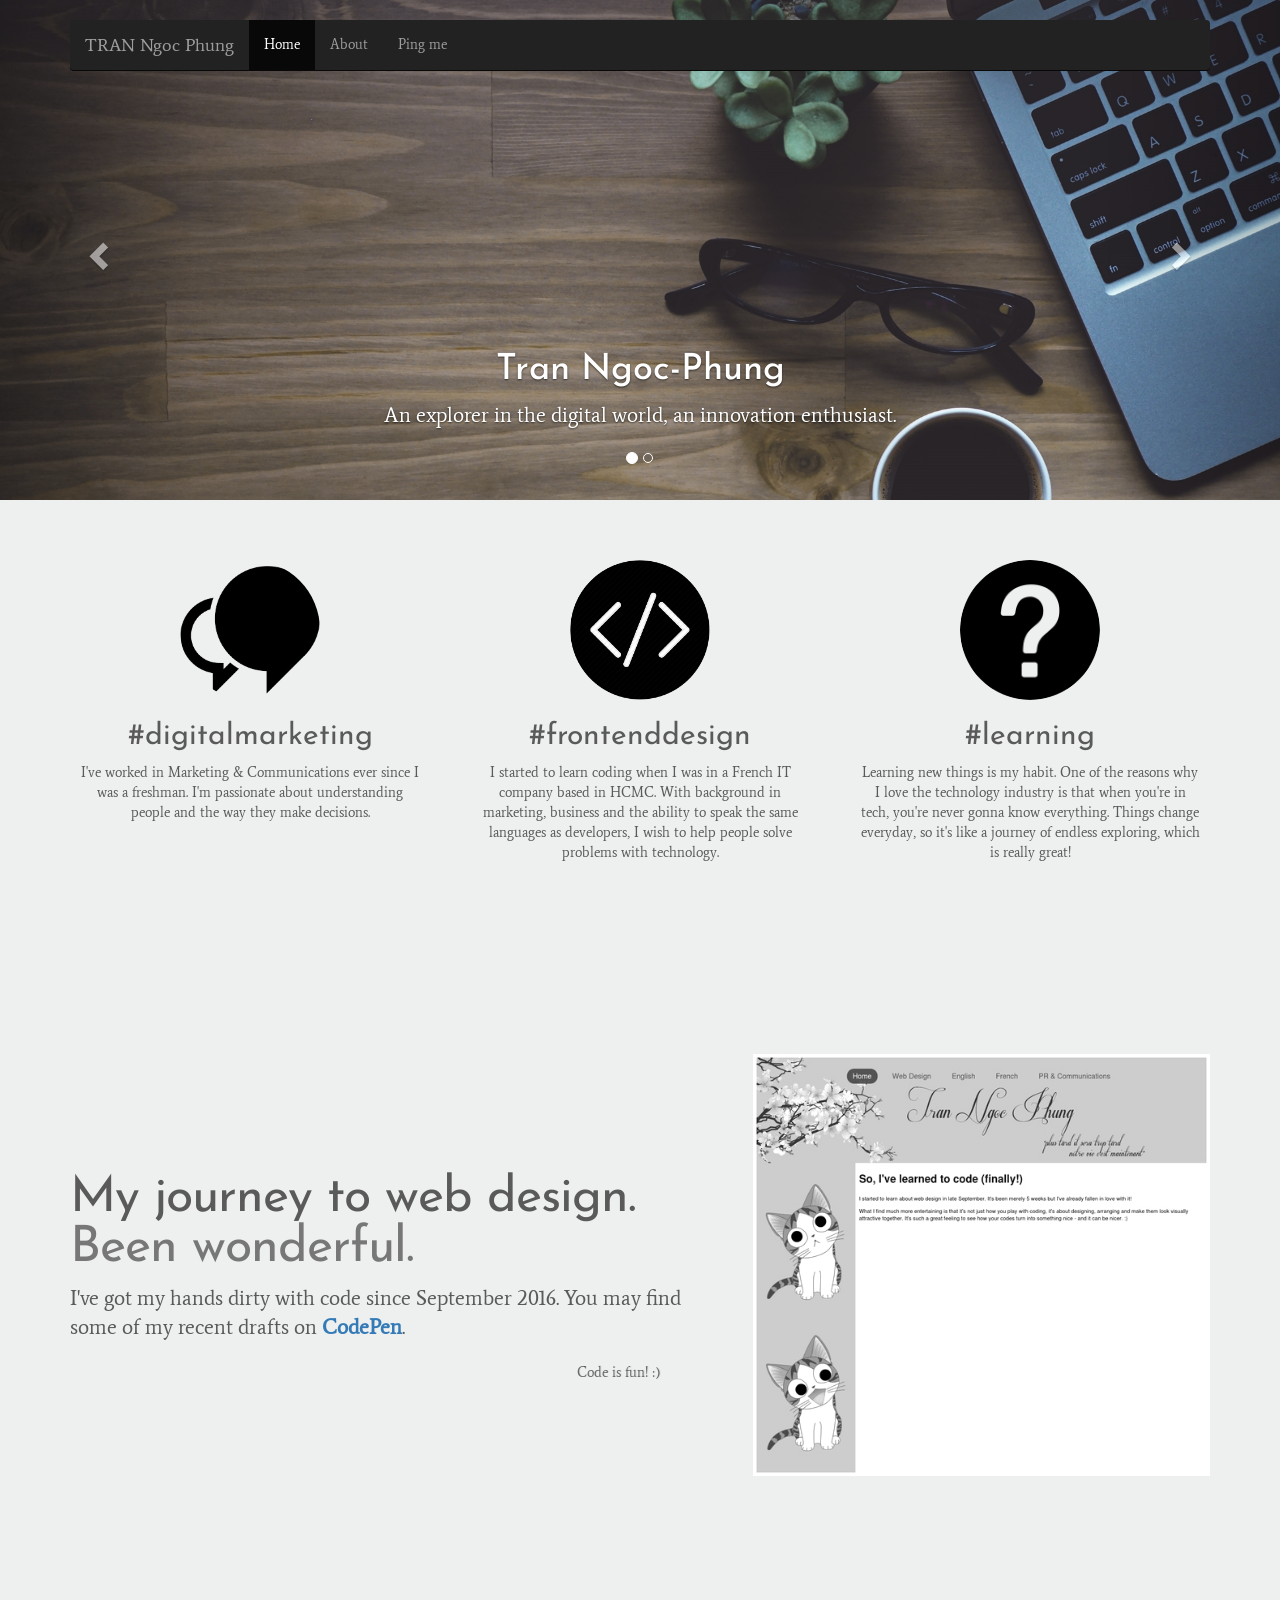
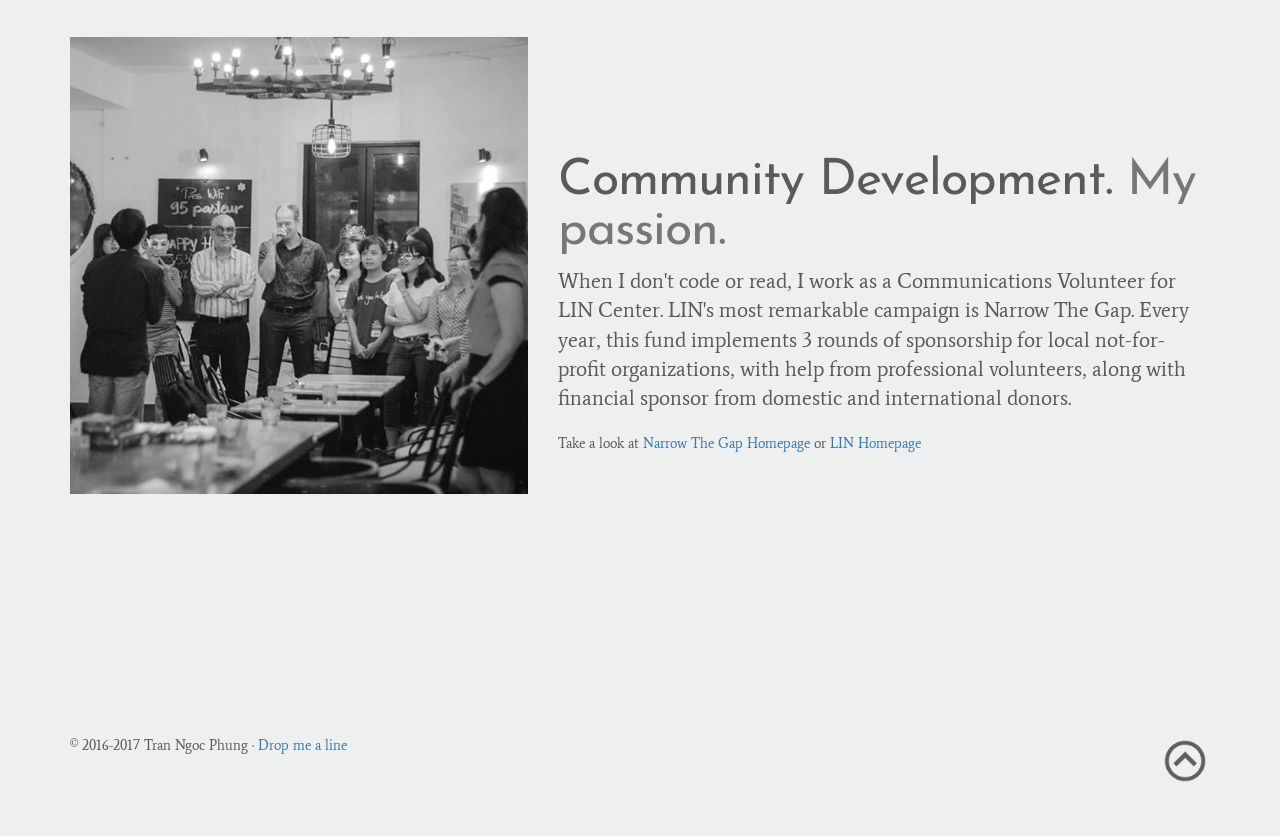
==== index.html @ 2d3ea851 "cv-update" ====
<!DOCTYPE html>
<html lang="en">
  <head>
    <meta charset="utf-8">
    <meta http-equiv="X-UA-Compatible" content="IE=edge">
    <meta name="viewport" content="width=device-width, initial-scale=1">

    <!--
        PPPPPPPPPPP   PPP     PPP   PPPPPPPPPP
        PPPPPPPPPPP   PPPP    PPP   PPPP  PPPPP
            PPP       PPPPPP  PPP   PPPP  PPPPP
            PPP       PPPPPPPPPPP   PPPPPPPPPP
            PPP       PPP  PPPPPP   PPP 
            PPP       PPP   PPPPP   PPP 
            PPP       PPP     PPP   PPP 
    -->

    <meta name="author" content="Tran Ngoc Phung">

    <meta name="description" content="Tran Ngoc Phung, an explorer in digital marketing, web design and tech. A phoenix learning to fly.">
    <link rel="icon" href="img/red-heart.png">
    <link rel="canonical" href="http://tnp1606.github.io/" />
    <meta property="og:type" content="website" />
    <meta property="og:title" content="Tran Ngoc Phung - Phoenix to fly" />
    <meta property="og:description" content="Tran Ngoc Phung, an explorer in digital marketing, web design and tech. A phoenix learning to fly." />
    <meta property="og:url" content="http://tnp1606.github.io/" />
    <meta property="og:site_name" content="Tran Ngoc Phung" />
    <meta property="og:image" content="img/cherry-blossom-cover.png" />
    <meta name="twitter:card" content="summary" />
    <meta name="twitter:description" content="Tran Ngoc Phung, an explorer in digital marketing, web design and tech. A phoenix learning to fly."/>
    <meta name="twitter:title" content="Tran Ngoc Phung - Phoenix to fly" />
    <meta name="twitter:image" content="img/cherry-blossom-cover.png" />

    <title>Tran Ngoc Phung - Phoenix to fly</title>

    <!-- Bootstrap core CSS -->
    <link href="https://maxcdn.bootstrapcdn.com/bootstrap/3.3.7/css/bootstrap.min.css" rel="stylesheet">

    <!-- IE10 viewport hack for Surface/desktop Windows 8 bug -->
    <link href="css/ie10-viewport-bug-workaround.css" rel="stylesheet">

    <!-- Just for debugging purposes. Don't actually copy these 2 lines! -->
    <!--[if lt IE 9]><script src="../../assets/js/ie8-responsive-file-warning.js"></script><![endif]-->
    <script src="js/ie-emulation-modes-warning.js"></script>

    <!-- HTML5 shim and Respond.js for IE8 support of HTML5 elements and media queries -->
    <!--[if lt IE 9]>
      <script src="https://oss.maxcdn.com/html5shiv/3.7.3/html5shiv.min.js"></script>
      <script src="https://oss.maxcdn.com/respond/1.4.2/respond.min.js"></script>
    <![endif]-->

    <!-- Custom styles for this template -->
    <link href="css/carousel.css" rel="stylesheet">
  </head>
<!-- NAVBAR
================================================== -->
  <body>
    <div class="navbar-wrapper">
      <div class="container">

        <nav class="navbar navbar-inverse navbar-static-top">
          <div class="container">
            <div class="navbar-header">
              <button type="button" class="navbar-toggle collapsed" data-toggle="collapse" data-target="#navbar" aria-expanded="false" aria-controls="navbar">
                <span class="sr-only">Toggle navigation</span>
                <span class="icon-bar"></span>
                <span class="icon-bar"></span>
                <span class="icon-bar"></span>
              </button>
              <a class="navbar-brand" href="https://tnp1606.github.io/">TRAN Ngoc Phung</a>
            </div>
            <div id="navbar" class="navbar-collapse collapse">
              <ul class="nav navbar-nav">
                <li class="active"><a href="#">Home</a></li>
                <li><a href="#about">About</a></li>
                <li><a href="#contact">Ping me</a></li>
                <!-- <li class="dropdown">
                  <a href="#" class="dropdown-toggle" data-toggle="dropdown" role="button" aria-haspopup="true" aria-expanded="false">Dropdown <span class="caret"></span></a>
                  <ul class="dropdown-menu">
                    <li><a href="#">Action</a></li>
                    <li><a href="#">Another action</a></li>
                    <li><a href="#">Something else here</a></li>
                    <li role="separator" class="divider"></li>
                    <li class="dropdown-header">Nav header</li>
                    <li><a href="#">Separated link</a></li>
                    <li><a href="#">One more separated link</a></li>
                  </ul>
                </li>-->
              </ul>
            </div>
          </div>
        </nav>

      </div>
    </div>


    <!-- Carousel
    ================================================== -->
    <div id="myCarousel" class="carousel slide" data-ride="carousel">
      <!-- Indicators -->
      <ol class="carousel-indicators">
        <li data-target="#myCarousel" data-slide-to="0" class="active"></li>
        <li data-target="#myCarousel" data-slide-to="1"></li>
        <!-- <li data-target="#myCarousel" data-slide-to="2"></li> -->
      </ol>
      <div class="carousel-inner" role="listbox">
        
        <div class="item active">
          <img class="first-slide" class="img-responsive" src="img/pexels-photo-70232.jpeg" alt="First slide">
          <div class="container">
            <div class="carousel-caption">
              <h1>Tran Ngoc-Phung</h1>
              <p>An explorer in the digital world, an innovation enthusiast.</p>
              <!--<p><a class="btn btn-lg btn-primary" href="#abt" role="button">Find out more</a></p>-->
            </div>
          </div>
        </div>
        
        <div class="item">
          <img class="second-slide" src="img/pexels-photo-185495.jpeg" alt="Second slide">
          <div class="container">
            <div class="carousel-caption">
              <h1>My little corner</h1>
              <p>I write. On and Off. Mostly off.</p>
              <p><a class="btn btn-lg btn-primary" href="https://elisetnp.wordpress.com/" role="button" target="_blank">See my (old) blog</a></p>
            </div>
          </div>
        </div>
        <!-- 
        <div class="item">
          <img class="third-slide" src="img/pexels-photo-48606.jpeg" alt="Third slide">
          <div class="container">
            <div class="carousel-caption">
              <h1>About TNP</h1>
              <p>See what my teachers, friends and colleagues say about me.</p>
              <p><a class="btn btn-lg btn-primary" href="aboutTNP.html" role="button">Okay, let's see</a></p>
            </div>
          </div>
        </div>-->

      </div>

      <a class="left carousel-control" href="#myCarousel" role="button" data-slide="prev">
        <span class="glyphicon glyphicon-chevron-left" aria-hidden="true"></span>
        <span class="sr-only">Previous</span>
      </a>
      <a class="right carousel-control" href="#myCarousel" role="button" data-slide="next">
        <span class="glyphicon glyphicon-chevron-right" aria-hidden="true"></span>
        <span class="sr-only">Next</span>
      </a>
    </div><!-- /.carousel -->


    <!-- Marketing messaging and featurettes
    ================================================== -->
    <!-- Wrap the rest of the page in another container to center all the content. -->

    <div class="container marketing" id="about">

      <!-- Three columns of text below the carousel -->
      <div class="row">
        <div class="col-lg-4">
          <img class="img-circle" src="img/communicate.png" alt="communicate" width="140" height="140">
          <h2>#digitalmarketing</h2>
          <p>I've worked in Marketing & Communications ever since I was a freshman. I'm passionate about understanding people and the way they make decisions.</p>

          <!--<p><a class="btn btn-default" href="#" role="button">View details &raquo;</a></p>-->
        </div><!-- /.col-lg-4 -->
        <div class="col-lg-4">
          <img class="img-circle" src="img/code.png" alt="code" width="140" height="140">
          <h2>#frontenddesign</h2>
          <p>I started to learn coding when I was in a French IT company based in HCMC. With background in marketing, business and the ability to speak the same languages as developers, I wish to help people solve problems with technology.</p>

          <!--<p><a class="btn btn-default" href="#" role="button">View details &raquo;</a></p>-->
        </div><!-- /.col-lg-4 -->
        <div class="col-lg-4">
          <img class="img-circle" src="img/learn.png" alt="learn" width="140" height="140">

          <h2>#learning</h2>
          <p>Learning new things is my habit. One of the reasons why I love the technology industry is that when you're in tech, you're never gonna know everything. Things change everyday, so it's like a journey of endless exploring, which is really great!</p>
          <!--<p><a class="btn btn-default" href="#" role="button">View details &raquo;</a></p>-->
        </div><!-- /.col-lg-4 -->
      </div><!-- /.row -->


      <!-- START THE FEATURETTES -->

      <hr class="featurette-divider" id="wrk">

      <div class="row featurette">
        <div class="col-md-7">
          <h2 class="featurette-heading">My journey to web design. <span class="text-muted">Been wonderful.</span></h2>
          <p class="lead">I've got my hands dirty with code since September 2016. You may find some of my recent drafts on <a href="https://codepen.io/tnp1606" target="_blank"><b>CodePen</b></a>.</p><marquee><p>Code is fun! :)</marquee></p>
        </div>
        <div class="col-md-5">
          <img class="featurette-image img-responsive center-block" data-src="holder.js/500x500/auto" src="img/1stnoir.jpeg" alt="Generic placeholder image">
        </div>
      </div>

      <hr class="featurette-divider">

      <div class="row featurette">
        <div class="col-md-7 col-md-push-5">
          <h2 class="featurette-heading">Community Development. <span class="text-muted">My passion.</span></h2>
          <p class="lead">When I don't code or read, I work as a Communications Volunteer for LIN Center. LIN's most remarkable campaign is Narrow The Gap. Every year, this fund implements 3 rounds of sponsorship for local not-for-profit organizations, with help from professional volunteers, along with financial sponsor from domestic and international donors. 
          <p>Take a look at <a href="http://linnarrowthegap.org" target="_blank">Narrow The Gap Homepage</a> or <a href="http://linvn.org/" target="_blank">LIN Homepage</a></p>
</p>
        </div>
        <div class="col-md-5 col-md-pull-7">
          <img class="featurette-image img-responsive center-block" data-src="holder.js/500x500/auto" src="img/lin.jpg" alt="Generic placeholder image">
        </div>
      </div>

      <hr class="featurette-divider">

      <!--<div class="row featurette">
        <div class="col-md-7">
          <h2 class="featurette-heading">And lastly, this one. <span class="text-muted">Checkmate.</span></h2>
          <p class="lead">Donec ullamcorper nulla non metus auctor fringilla. Vestibulum id ligula porta felis euismod semper. Praesent commodo cursus magna, vel scelerisque nisl consectetur. Fusce dapibus, tellus ac cursus commodo.</p>
        </div>
        <div class="col-md-5">
          <img class="featurette-image img-responsive center-block" data-src="holder.js/500x500/auto" alt="Generic placeholder image">
        </div>
      </div>-->

      <hr class="featurette-divider">

      <!-- /END THE FEATURETTES -->


      <!-- FOOTER -->
      <footer>
        <p class="pull-right"><a href="#"><img class="back-to-top" src="img/back-to-top.png"></a></p>
        <p id="contact">&copy; 2016-2017 Tran Ngoc Phung &middot; <a href="mailto:tnp1606@gmail.com?Subject=Hello" target="_top">Drop me a line</a></p>
      </footer>

    </div><!-- /.container -->


    <!-- Bootstrap core JavaScript
    ================================================== -->
    <!-- Placed at the end of the document so the pages load faster -->
    <script src="https://ajax.googleapis.com/ajax/libs/jquery/1.12.4/jquery.min.js"></script>
    <script>window.jQuery || document.write('<script src="js/jquery.min.js"><\/script>')</script>
    <script src="js/bootstrap.min.js"></script>
    <!-- Just to make our placeholder images work. Don't actually copy the next line! -->
    <script src="js/holder.min.js"></script>
    <!-- IE10 viewport hack for Surface/desktop Windows 8 bug -->
    <script src="js/ie10-viewport-bug-workaround.js"></script>

    <!-- Global site tag (gtag.js) - Google Analytics -->
<script async src="https://www.googletagmanager.com/gtag/js?id=UA-119411314-1"></script>
<script>
  window.dataLayer = window.dataLayer || [];
  function gtag(){dataLayer.push(arguments);}
  gtag('js', new Date());

  gtag('config', 'UA-119411314-1');
</script>

  </body>
</html>
---- css/ie10-viewport-bug-workaround.css ----
/*!
 * IE10 viewport hack for Surface/desktop Windows 8 bug
 * Copyright 2014-2015 Twitter, Inc.
 * Licensed under MIT (https://github.com/twbs/bootstrap/blob/master/LICENSE)
 */

/*
 * See the Getting Started docs for more information:
 * http://getbootstrap.com/getting-started/#support-ie10-width
 */
@-ms-viewport     { width: device-width; }
@-o-viewport      { width: device-width; }
@viewport         { width: device-width; }
---- css/carousel.css ----
/*=== TNP code here ===*/
@import url('https://fonts.googleapis.com/css?family=Average|Josefin+Sans');

.back-to-top {
  height: 50px;
}

.btn-primary {
  background-color: #000;
  border: #bcbcbc;
}

.btn-primary:hover {
  background-color: #2b2b2b;
}


/* GLOBAL STYLES
-------------------------------------------------- */
/* Padding below the footer and lighter body text */

body {
  padding-bottom: 40px;
  color: #5a5a5a;
  background-color: #EEF0EF;
  font-family: Average, Times New Roman;
}


h1, h2, h3 {
  font-family: Josefin Sans, Arial !important;
}

/* CUSTOMIZE THE NAVBAR
-------------------------------------------------- */

/* Special class on .container surrounding .navbar, used for positioning it into place. */
.navbar-wrapper {
  position: absolute;
  top: 0;
  right: 0;
  left: 0;
  z-index: 20;
}

/* Flip around the padding for proper display in narrow viewports */
.navbar-wrapper > .container {
  padding-right: 0;
  padding-left: 0;
}
.navbar-wrapper .navbar {
  padding-right: 15px;
  padding-left: 15px;
}
.navbar-wrapper .navbar .container {
  width: auto;
}



/* CUSTOMIZE THE CAROUSEL
-------------------------------------------------- */

/* Carousel base class */
.carousel {
  height: 500px;
  margin-bottom: 60px;
}
/* Since positioning the image, we need to help out the caption */
.carousel-caption {
  z-index: 10;
}

/* Declare heights because of positioning of img element */
.carousel .item {
  height: 500px;
  background-color: #000;
}

@media screen and (min-width:300px) {
.carousel-inner > .item > img {
  position: absolute;
  top: 0;
  left: 0;
  min-width: 100%;
  height: 500px;
  width: auto\9;
}


@media screen and (min-width:1000px) {
.carousel-inner > .item > img {
  position: absolute;
  top: 0;
  left: 0;
  min-width: 100%;
  height: auto;
}



/* MARKETING CONTENT
-------------------------------------------------- */

/* Center align the text within the three columns below the carousel */
.marketing .col-lg-4 {
  margin-bottom: 20px;
  text-align: center;
}
.marketing h2 {
  font-weight: normal;
}
.marketing .col-lg-4 p {
  margin-right: 10px;
  margin-left: 10px;
}


/* Featurettes
------------------------- */

.featurette-divider {
  margin: 80px 0; /* Space out the Bootstrap <hr> more */
}

/* Thin out the marketing headings */
.featurette-heading {
  font-weight: 300;
  line-height: 1;
  letter-spacing: -1px;
}


/* RESPONSIVE CSS
-------------------------------------------------- */

@media (min-width: 768px) {
  /* Navbar positioning foo */
  .navbar-wrapper {
    margin-top: 20px;
  }
  .navbar-wrapper .container {
    padding-right: 15px;
    padding-left: 15px;
  }
  .navbar-wrapper .navbar {
    padding-right: 0;
    padding-left: 0;
  }

  /* The navbar becomes detached from the top, so we round the corners */
  .navbar-wrapper .navbar {
    border-radius: 4px;
  }

  /* Bump up size of carousel content */
  .carousel-caption p {
    margin-bottom: 20px;
    font-size: 21px;
    line-height: 1.4;
  }

  .featurette-heading {
    font-size: 50px;
  }
}

@media (min-width: 992px) {
  .featurette-heading {
    margin-top: 120px;
  }
}

a:hover {
  color: #2b2b2b;
  text-decoration: none;
}
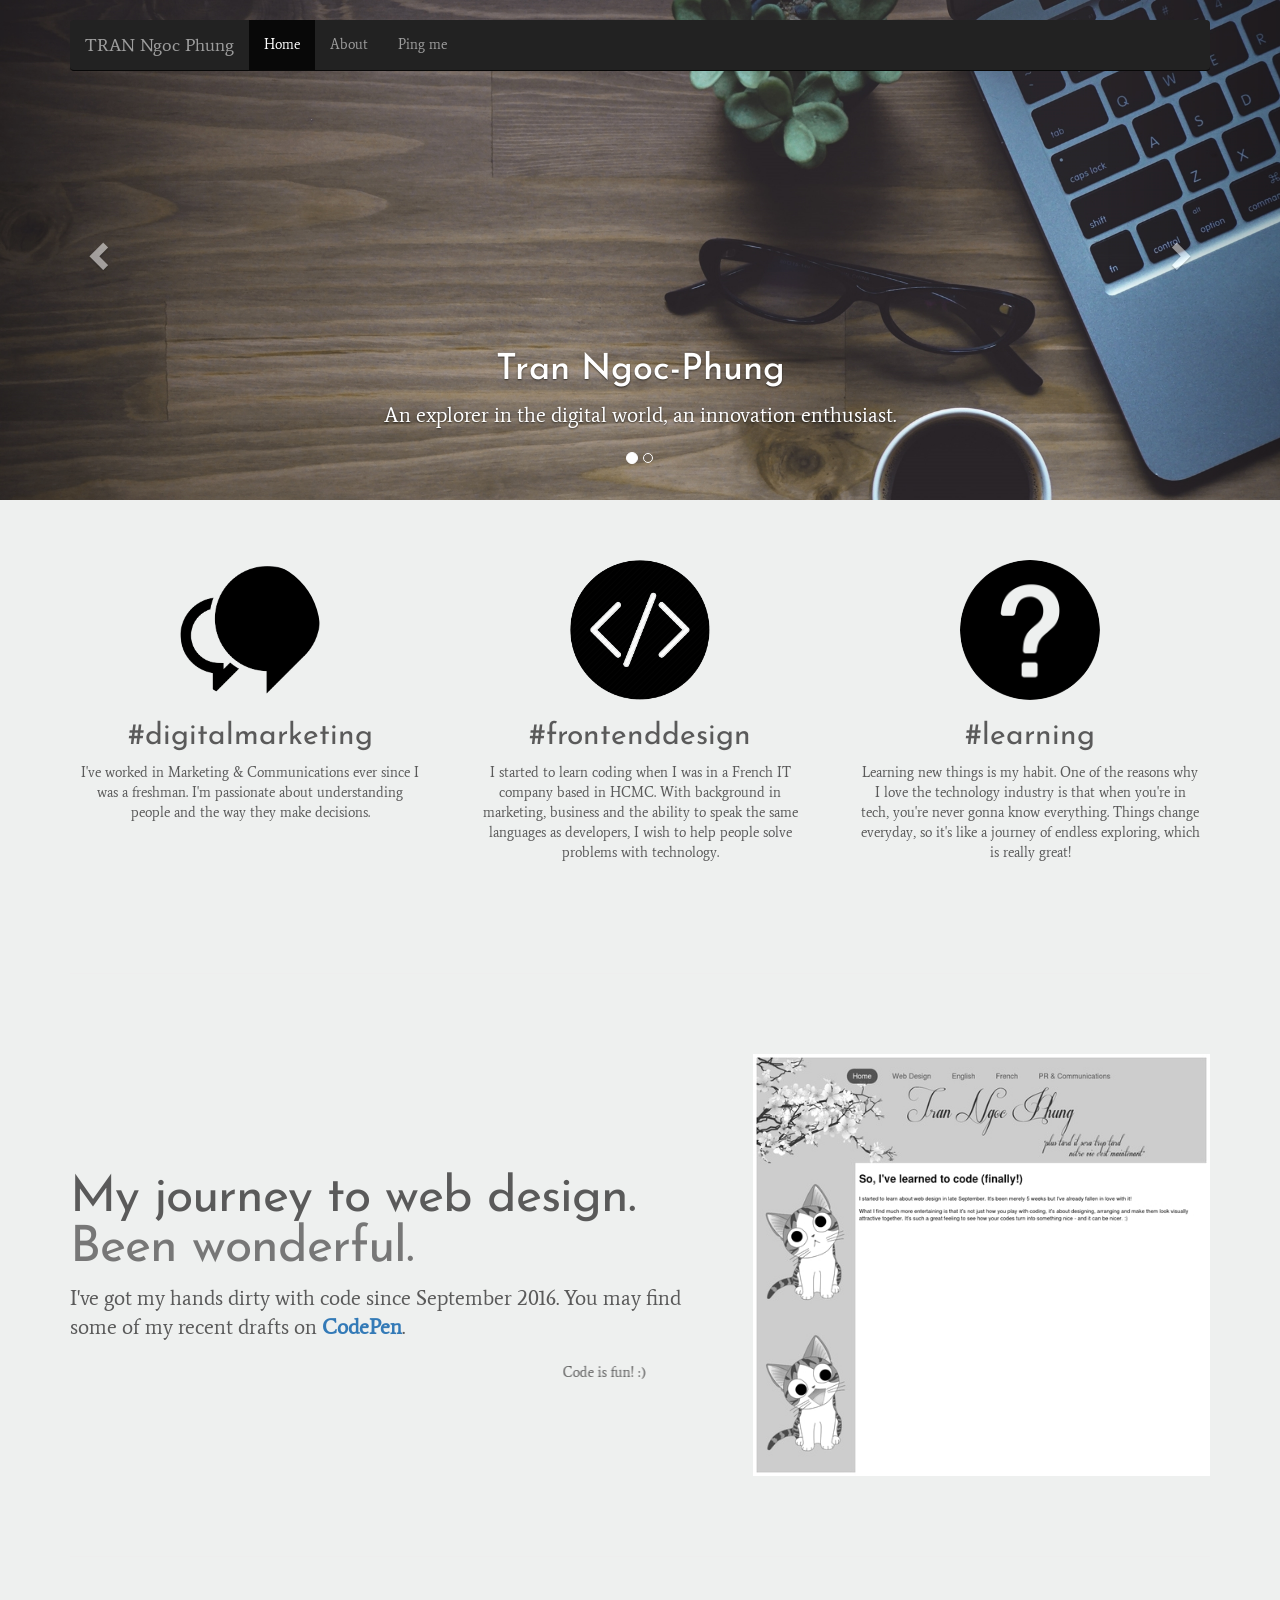
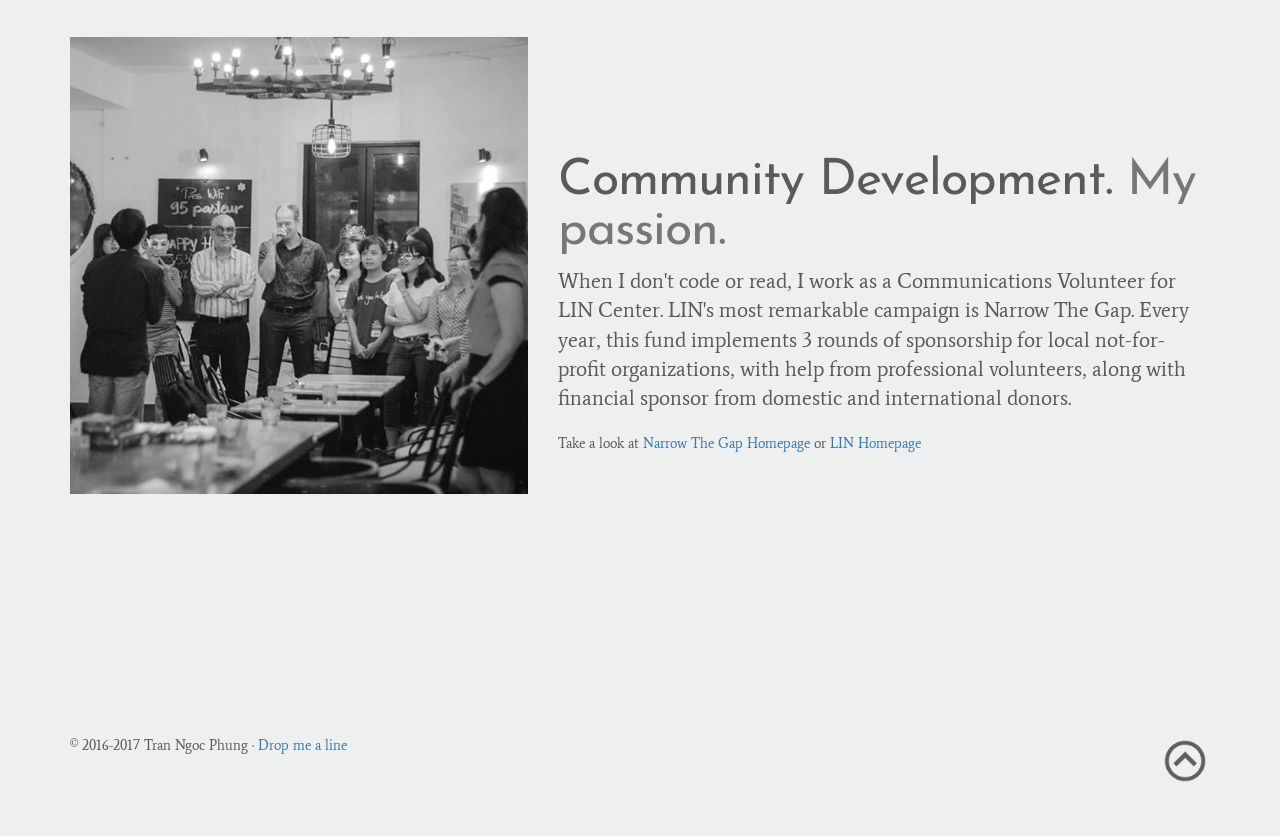
==== commit d9c7a244: "CV UPDATE" ====
--- a/index.html
+++ b/index.html
@@ -17,18 +17,18 @@
 
     <meta name="author" content="Tran Ngoc Phung">
 
-    <meta name="description" content="Tran Ngoc Phung, an explorer in digital marketing, web design and tech. A phoenix learning to fly.">
+    <meta name="description" content="An explorer in the digital world, an innovation enthusiast. A phoenix learning to fly.">
     <link rel="icon" href="img/red-heart.png">
     <link rel="canonical" href="http://tnp1606.github.io/" />
     <meta property="og:type" content="website" />
-    <meta property="og:title" content="Tran Ngoc Phung - Phoenix to fly" />
-    <meta property="og:description" content="Tran Ngoc Phung, an explorer in digital marketing, web design and tech. A phoenix learning to fly." />
+    <meta property="og:title" content="Tran Ngoc Phung - CV" />
+    <meta property="og:description" content="An explorer in the digital world, an innovation enthusiast. A phoenix learning to fly." />
     <meta property="og:url" content="http://tnp1606.github.io/" />
     <meta property="og:site_name" content="Tran Ngoc Phung" />
     <meta property="og:image" content="img/cherry-blossom-cover.png" />
     <meta name="twitter:card" content="summary" />
-    <meta name="twitter:description" content="Tran Ngoc Phung, an explorer in digital marketing, web design and tech. A phoenix learning to fly."/>
-    <meta name="twitter:title" content="Tran Ngoc Phung - Phoenix to fly" />
+    <meta name="twitter:description" content="An explorer in the digital world, an innovation enthusiast. A phoenix learning to fly."/>
+    <meta name="twitter:title" content="Tran Ngoc Phung - CV" />
     <meta name="twitter:image" content="img/cherry-blossom-cover.png" />
 
     <title>Tran Ngoc Phung - Phoenix to fly</title>
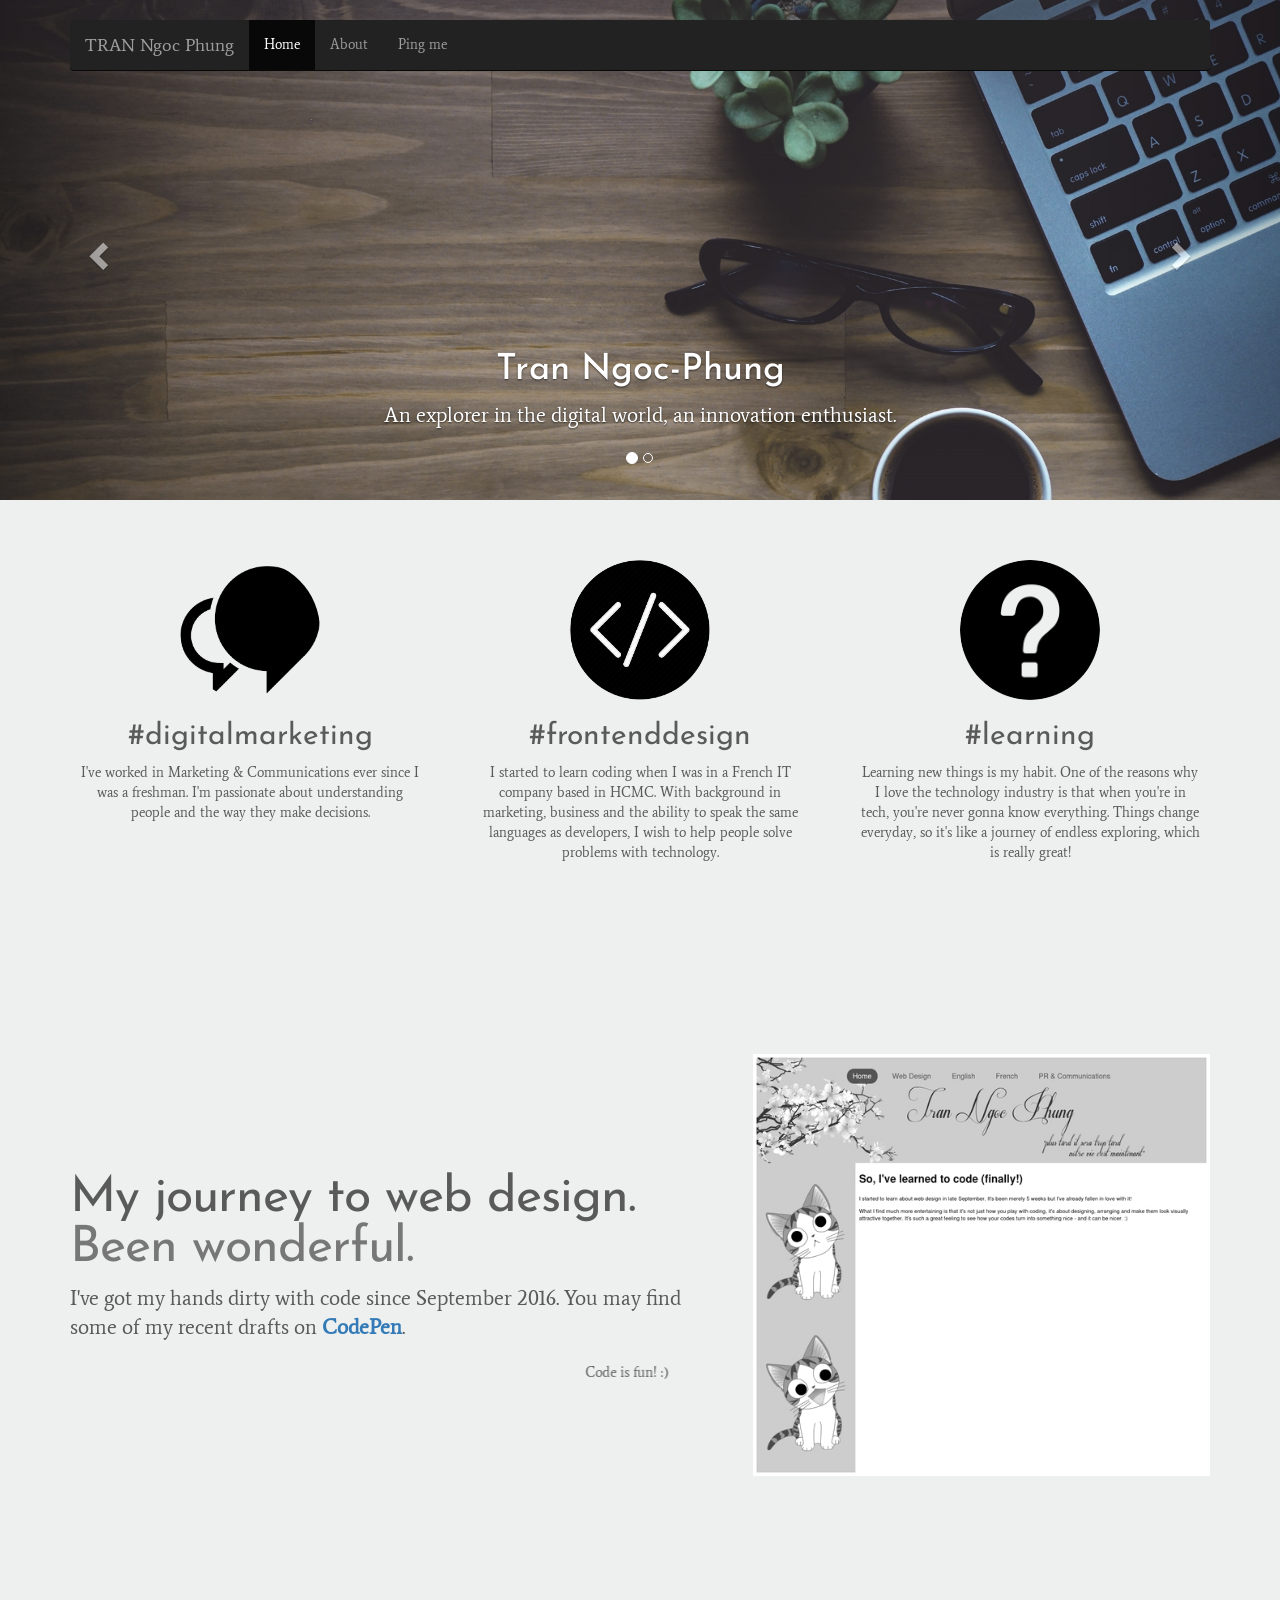
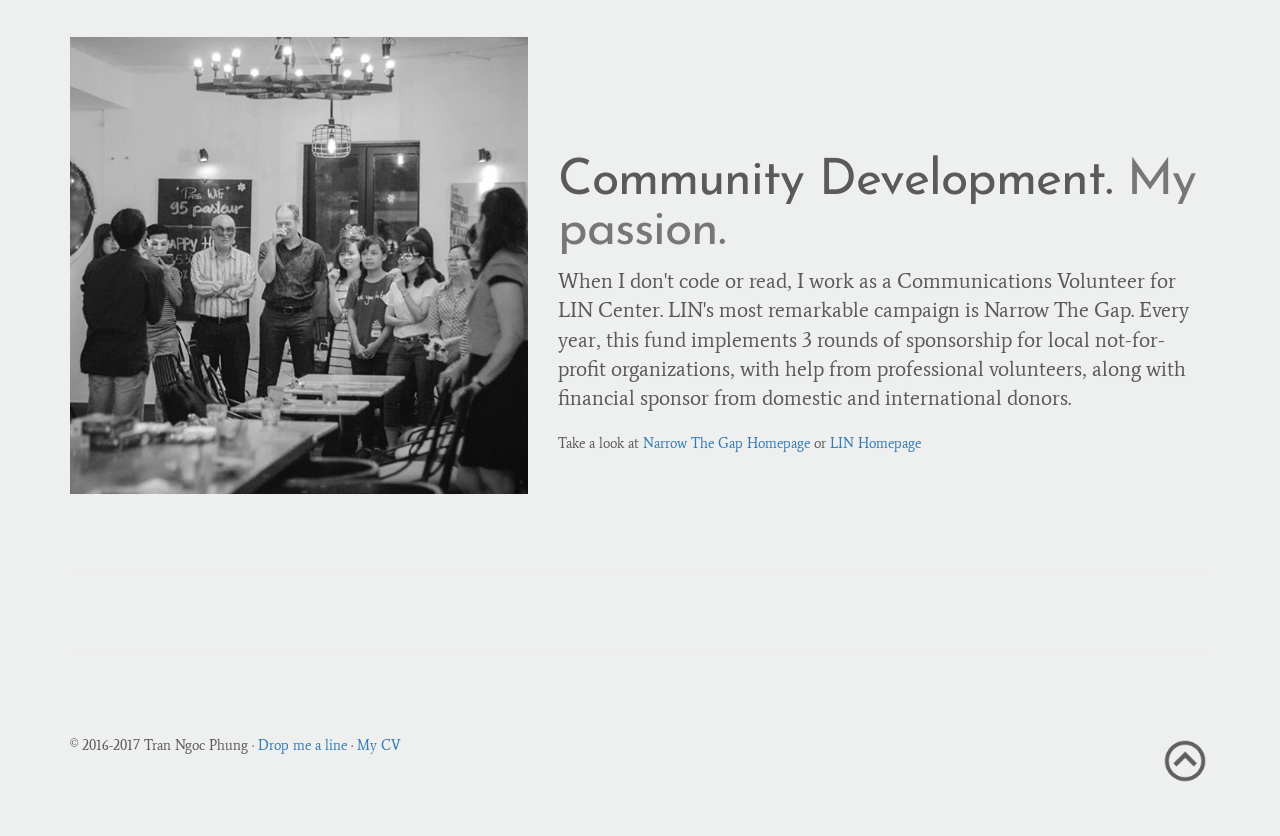
==== commit da09ad6f: "CV UPDATE" ====
--- a/index.html
+++ b/index.html
@@ -232,7 +232,7 @@
       <!-- FOOTER -->
       <footer>
         <p class="pull-right"><a href="#"><img class="back-to-top" src="img/back-to-top.png"></a></p>
-        <p id="contact">&copy; 2016-2017 Tran Ngoc Phung &middot; <a href="mailto:tnp1606@gmail.com?Subject=Hello" target="_top">Drop me a line</a></p>
+        <p id="contact">&copy; 2016-2017 Tran Ngoc Phung &middot; <a href="mailto:tnp1606@gmail.com?Subject=Hello" target="_top">Drop me a line</a> &middot;  <a href="/cv.html" target="_top">My CV</a></p>
       </footer>
 
     </div><!-- /.container -->
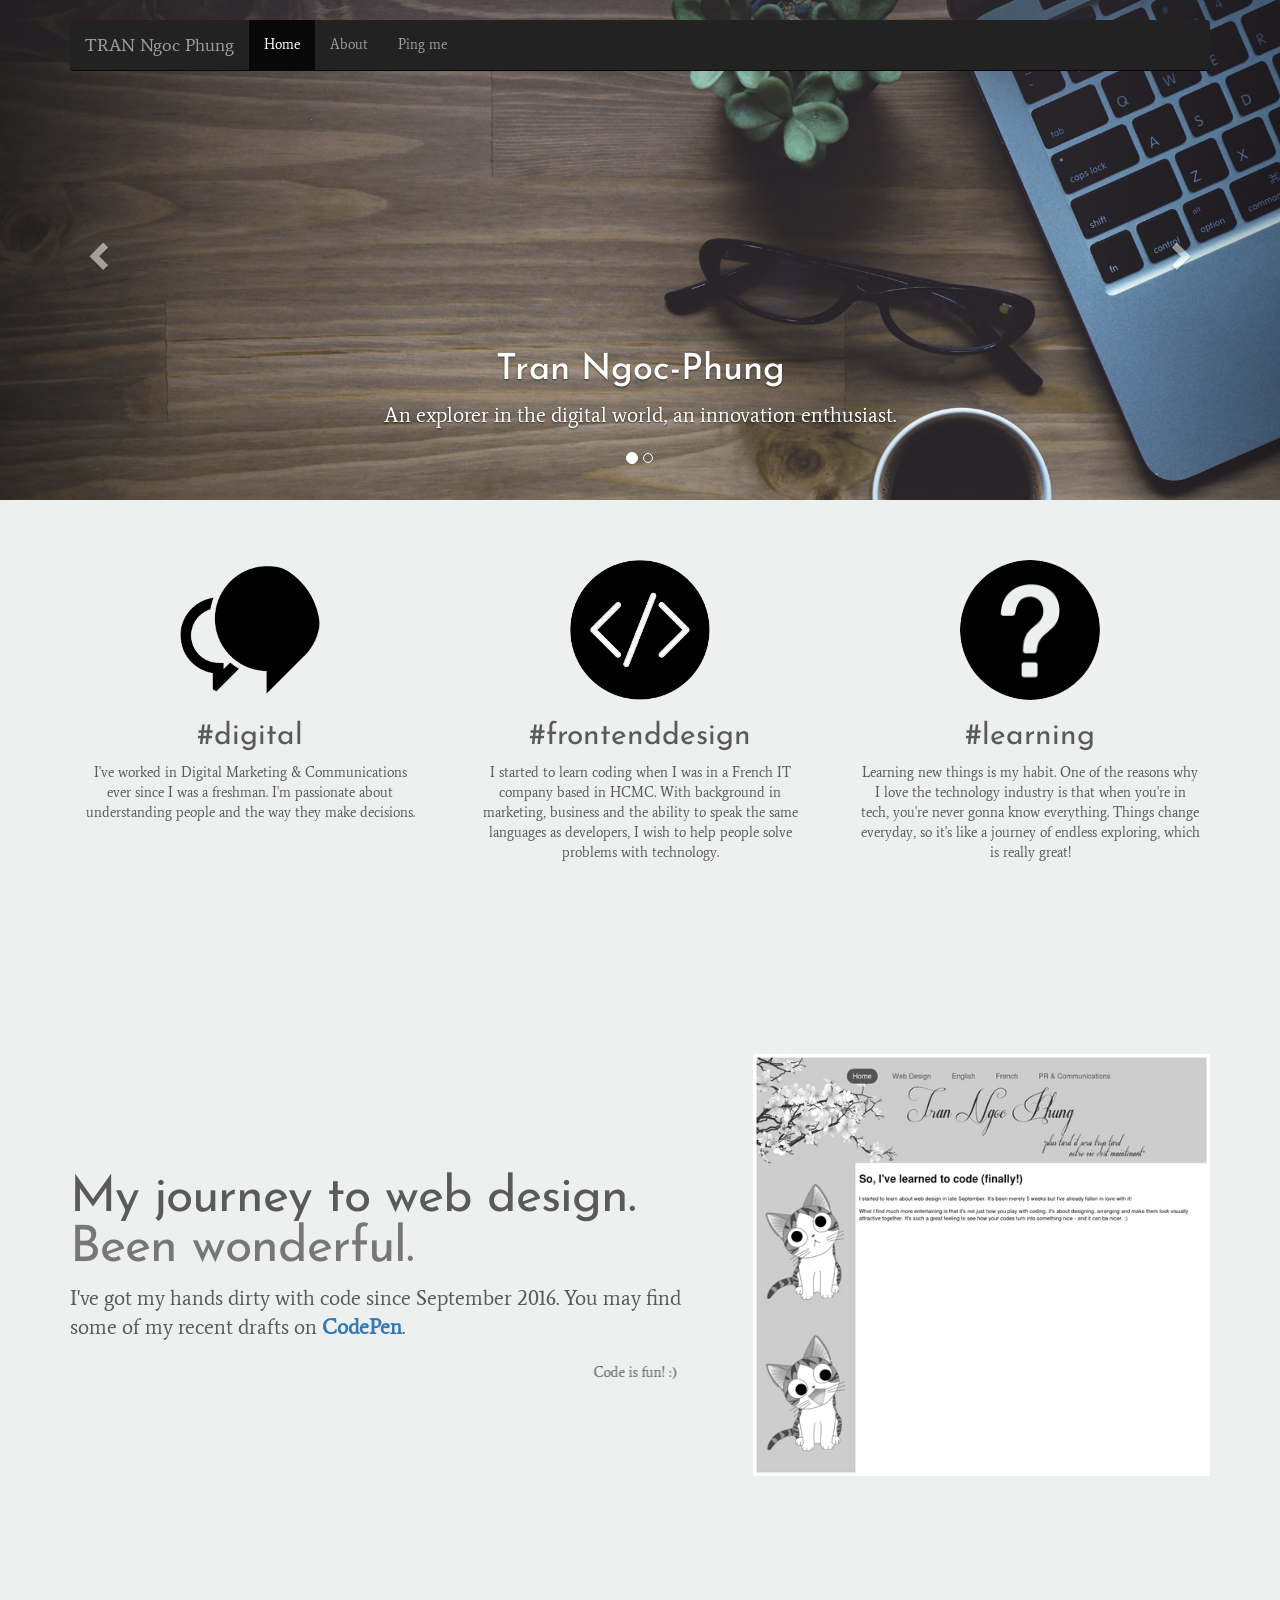
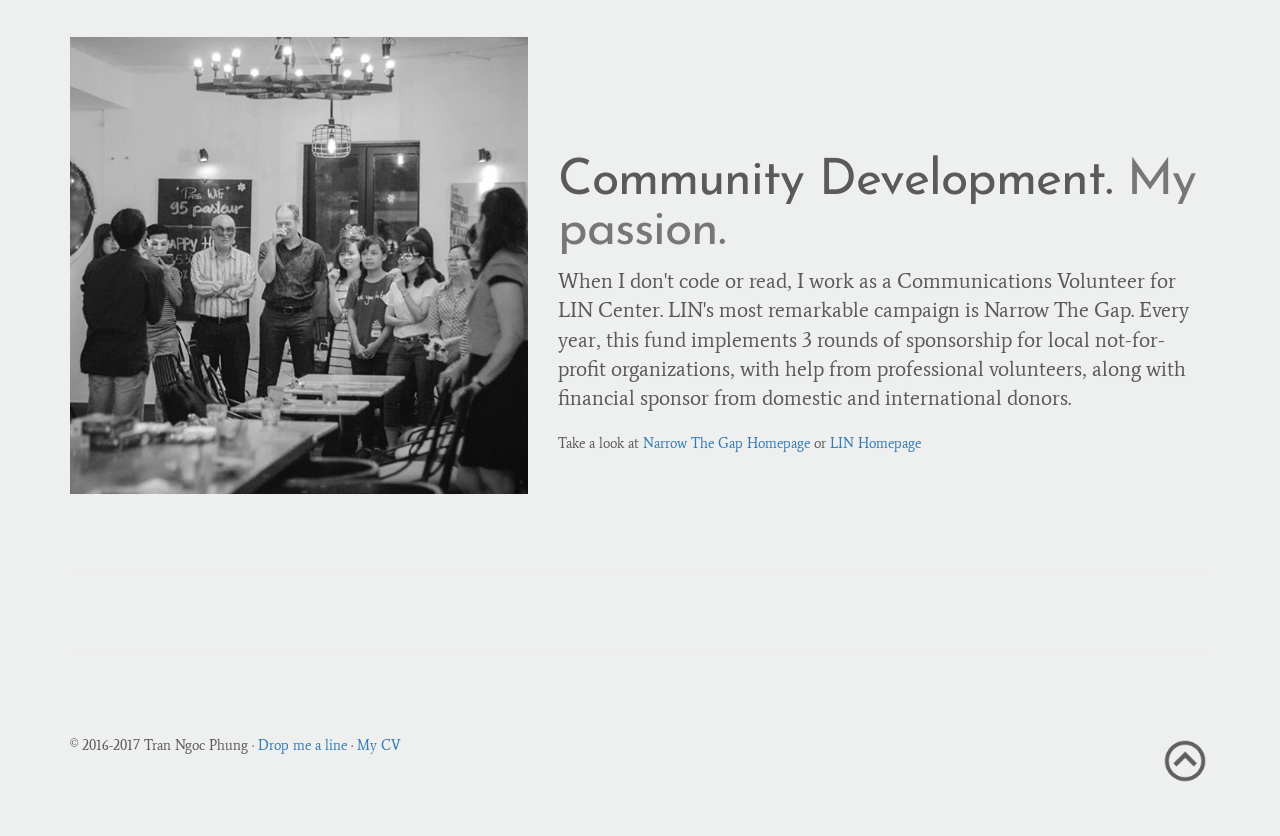
==== commit 90af8475: "CV UPDATE - add avatar" ====
--- a/index.html
+++ b/index.html
@@ -162,8 +162,8 @@
       <div class="row">
         <div class="col-lg-4">
           <img class="img-circle" src="img/communicate.png" alt="communicate" width="140" height="140">
-          <h2>#digitalmarketing</h2>
-          <p>I've worked in Marketing & Communications ever since I was a freshman. I'm passionate about understanding people and the way they make decisions.</p>
+          <h2>#digital</h2>
+          <p>I've worked in Digital Marketing & Communications ever since I was a freshman. I'm passionate about understanding people and the way they make decisions.</p>
 
           <!--<p><a class="btn btn-default" href="#" role="button">View details &raquo;</a></p>-->
         </div><!-- /.col-lg-4 -->
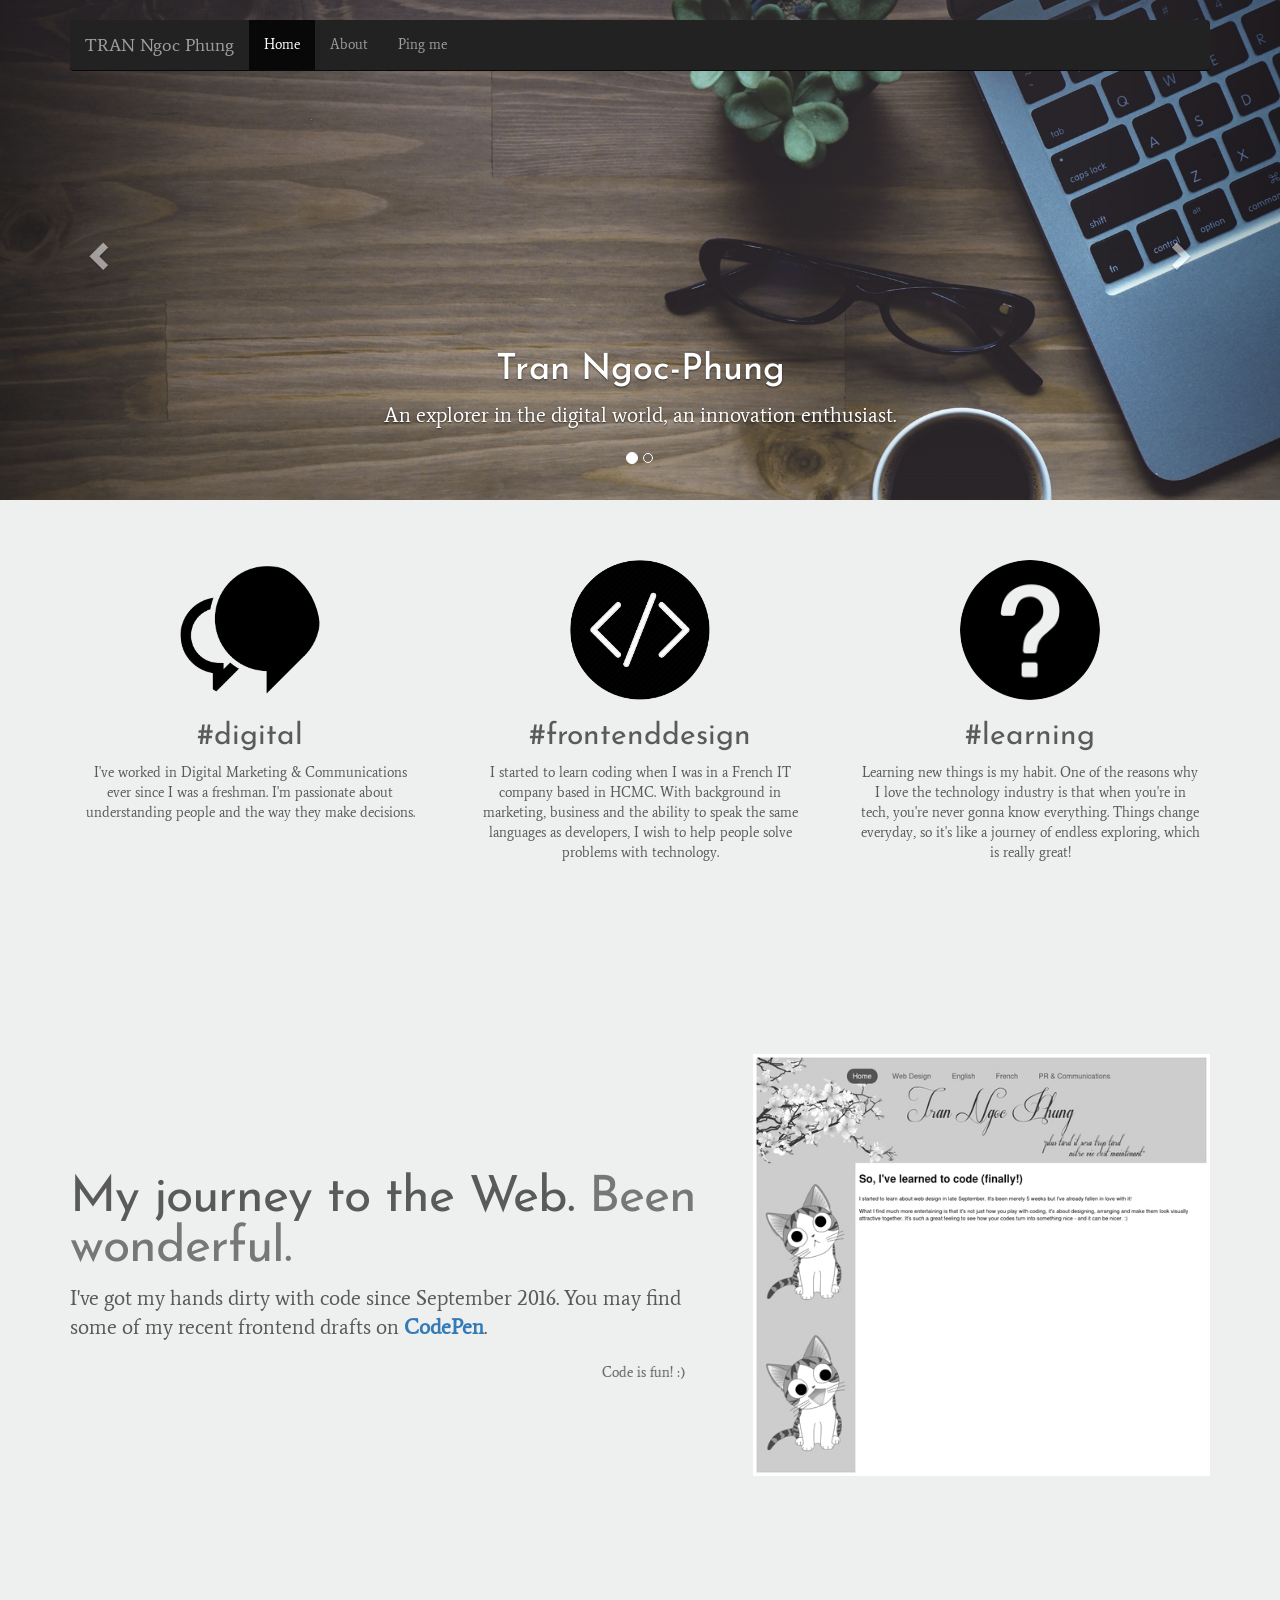
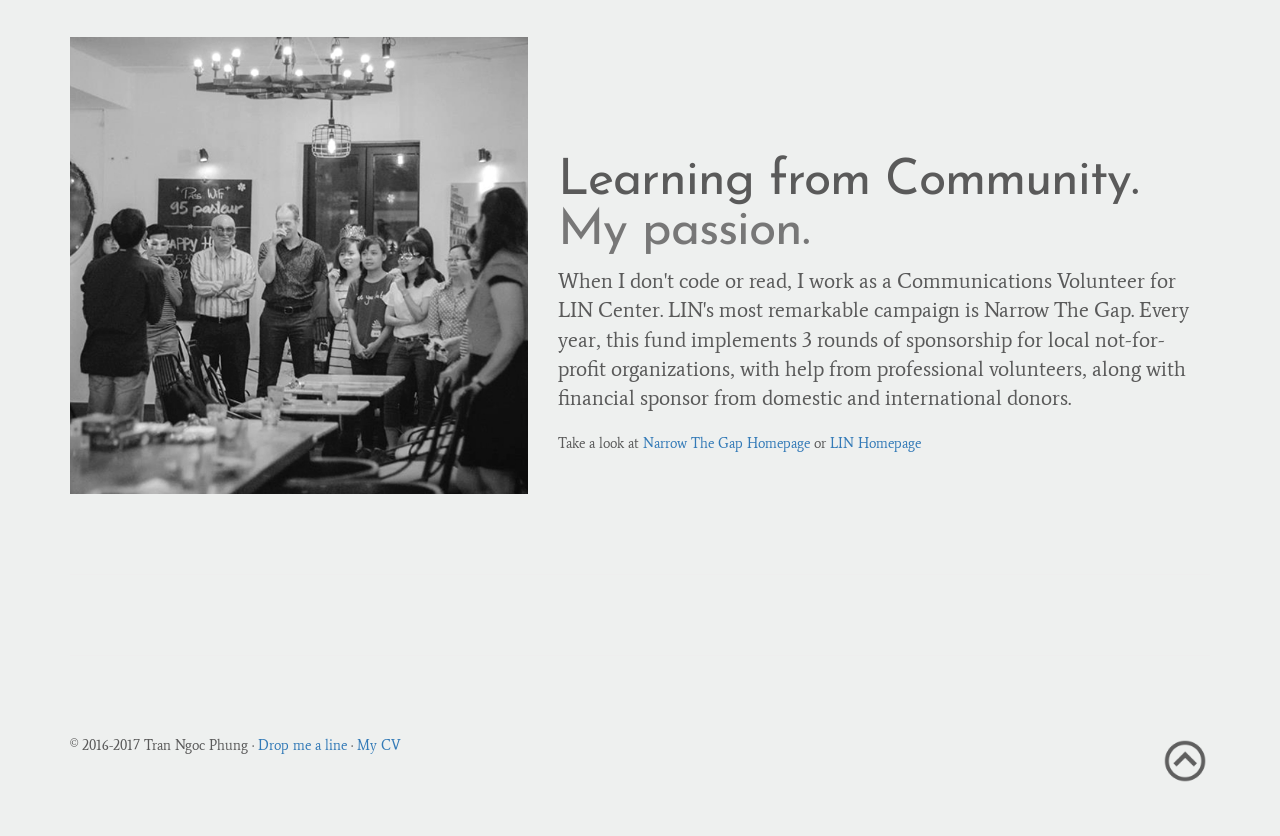
==== commit 6c08f279: "change in index pg" ====
--- a/index.html
+++ b/index.html
@@ -190,8 +190,8 @@
 
       <div class="row featurette">
         <div class="col-md-7">
-          <h2 class="featurette-heading">My journey to web design. <span class="text-muted">Been wonderful.</span></h2>
-          <p class="lead">I've got my hands dirty with code since September 2016. You may find some of my recent drafts on <a href="https://codepen.io/tnp1606" target="_blank"><b>CodePen</b></a>.</p><marquee><p>Code is fun! :)</marquee></p>
+          <h2 class="featurette-heading">My journey to the Web. <span class="text-muted">Been wonderful.</span></h2>
+          <p class="lead">I've got my hands dirty with code since September 2016. You may find some of my recent frontend drafts on <a href="https://codepen.io/tnp1606" target="_blank"><b>CodePen</b></a>.</p><marquee><p>Code is fun! :)</marquee></p>
         </div>
         <div class="col-md-5">
           <img class="featurette-image img-responsive center-block" data-src="holder.js/500x500/auto" src="img/1stnoir.jpeg" alt="Generic placeholder image">
@@ -202,7 +202,7 @@
 
       <div class="row featurette">
         <div class="col-md-7 col-md-push-5">
-          <h2 class="featurette-heading">Community Development. <span class="text-muted">My passion.</span></h2>
+          <h2 class="featurette-heading">Learning from Community. <span class="text-muted">My passion.</span></h2>
           <p class="lead">When I don't code or read, I work as a Communications Volunteer for LIN Center. LIN's most remarkable campaign is Narrow The Gap. Every year, this fund implements 3 rounds of sponsorship for local not-for-profit organizations, with help from professional volunteers, along with financial sponsor from domestic and international donors. 
           <p>Take a look at <a href="http://linnarrowthegap.org" target="_blank">Narrow The Gap Homepage</a> or <a href="http://linvn.org/" target="_blank">LIN Homepage</a></p>
 </p>
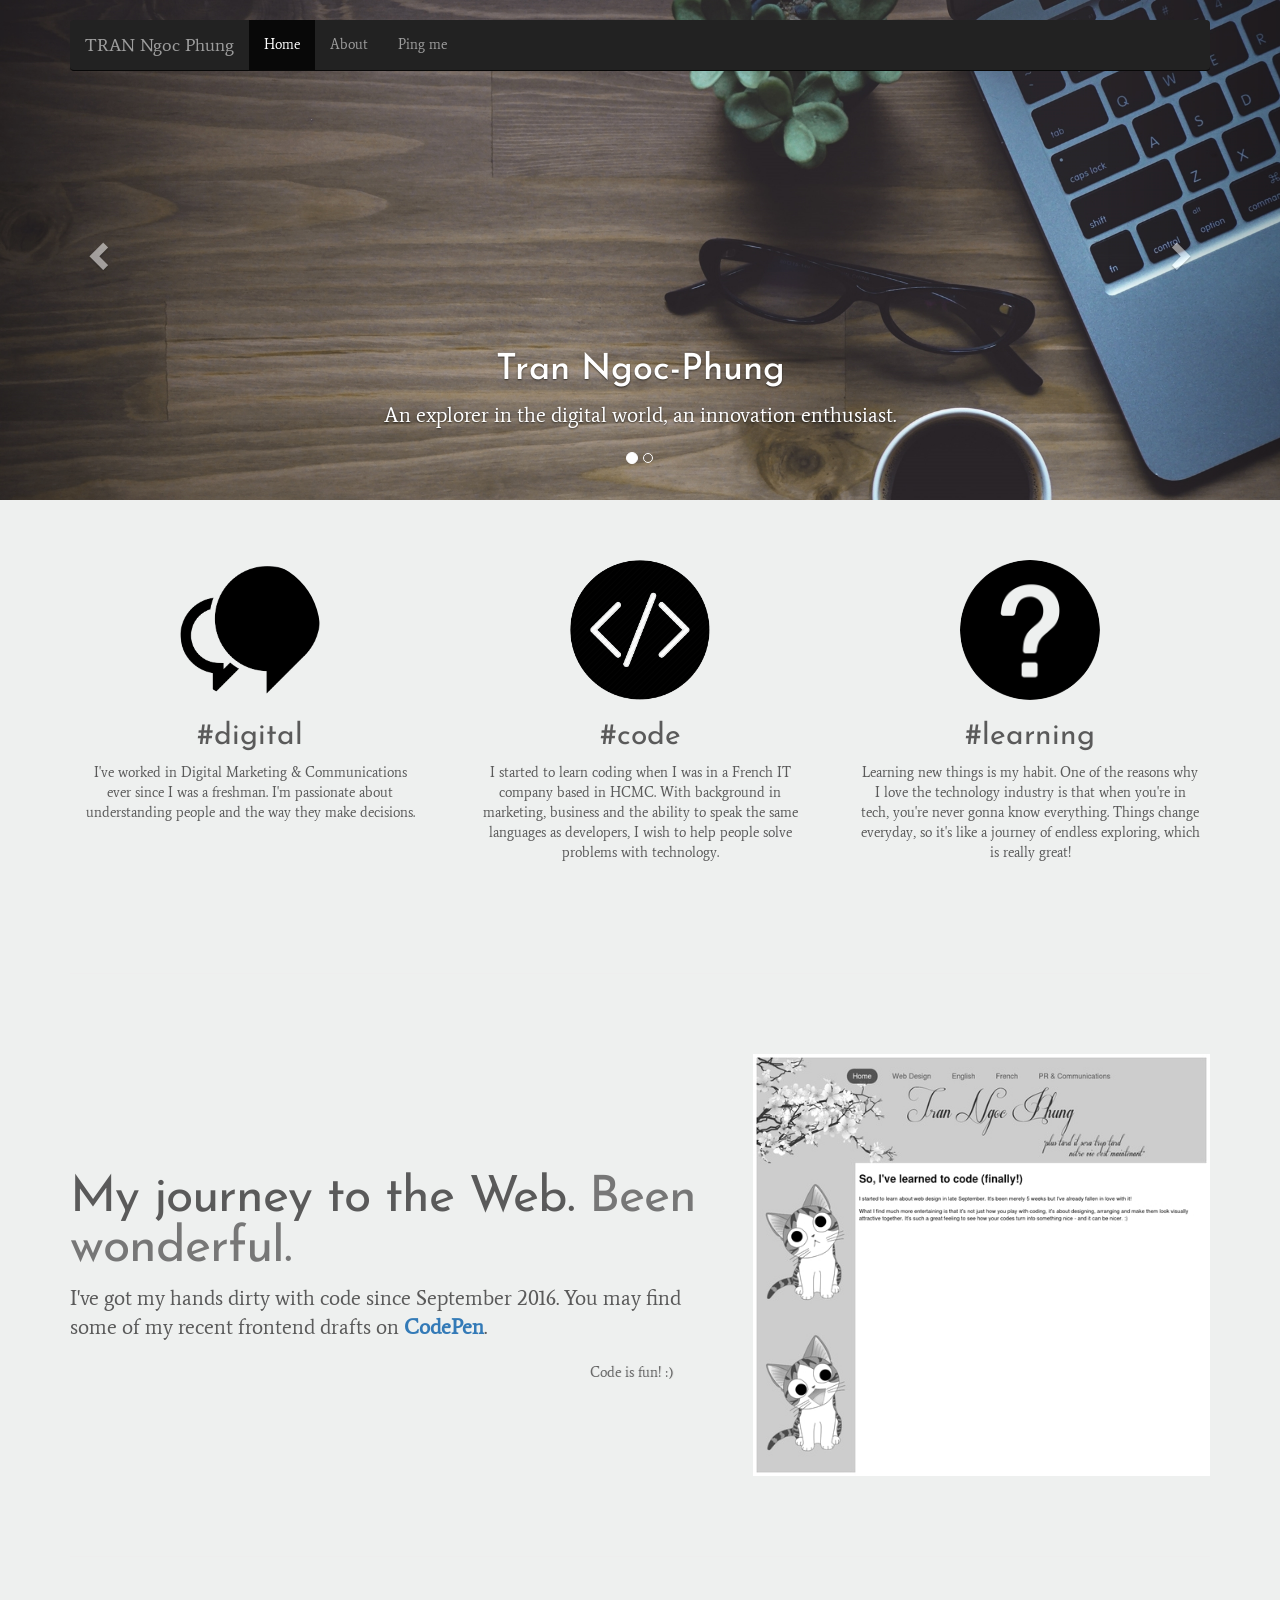
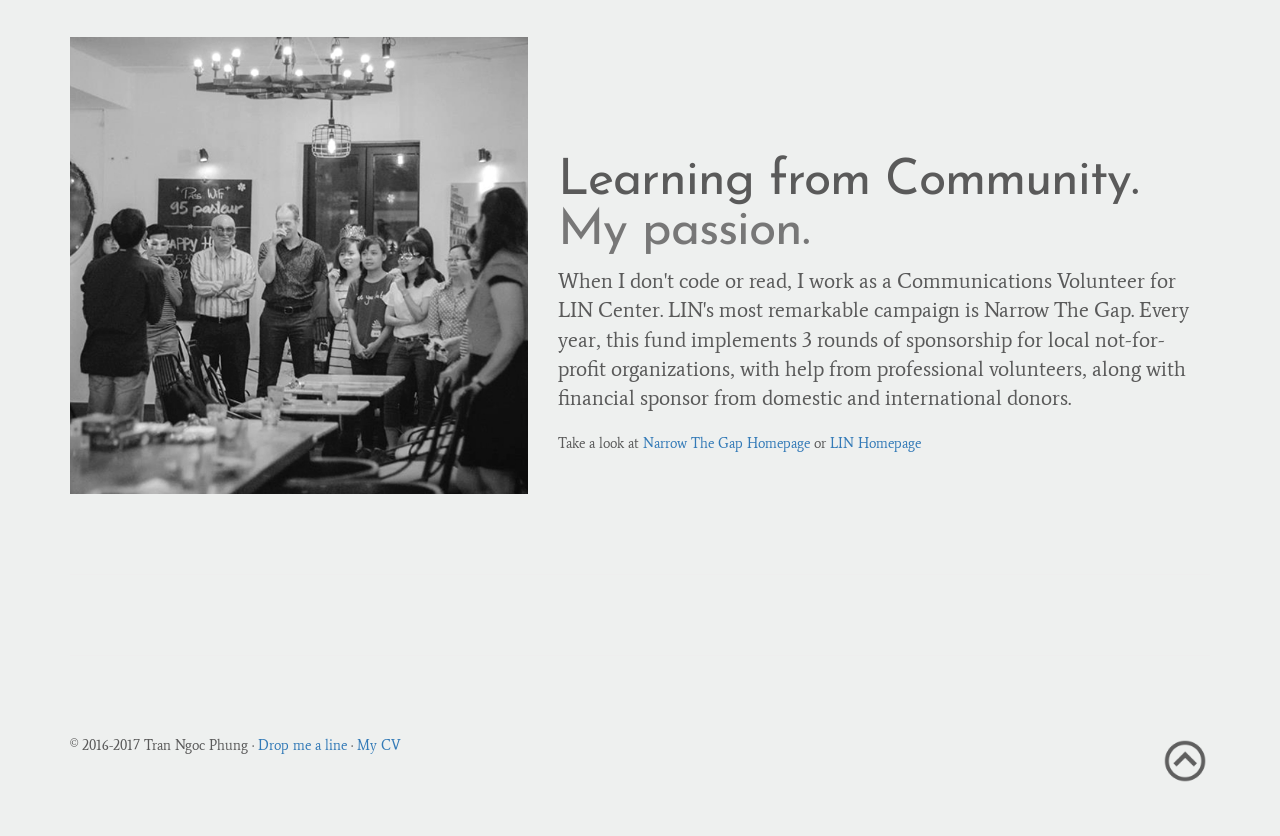
==== commit 972bad5a: "change in cv" ====
--- a/index.html
+++ b/index.html
@@ -169,7 +169,7 @@
         </div><!-- /.col-lg-4 -->
         <div class="col-lg-4">
           <img class="img-circle" src="img/code.png" alt="code" width="140" height="140">
-          <h2>#frontenddesign</h2>
+          <h2>#code</h2>
           <p>I started to learn coding when I was in a French IT company based in HCMC. With background in marketing, business and the ability to speak the same languages as developers, I wish to help people solve problems with technology.</p>
 
           <!--<p><a class="btn btn-default" href="#" role="button">View details &raquo;</a></p>-->
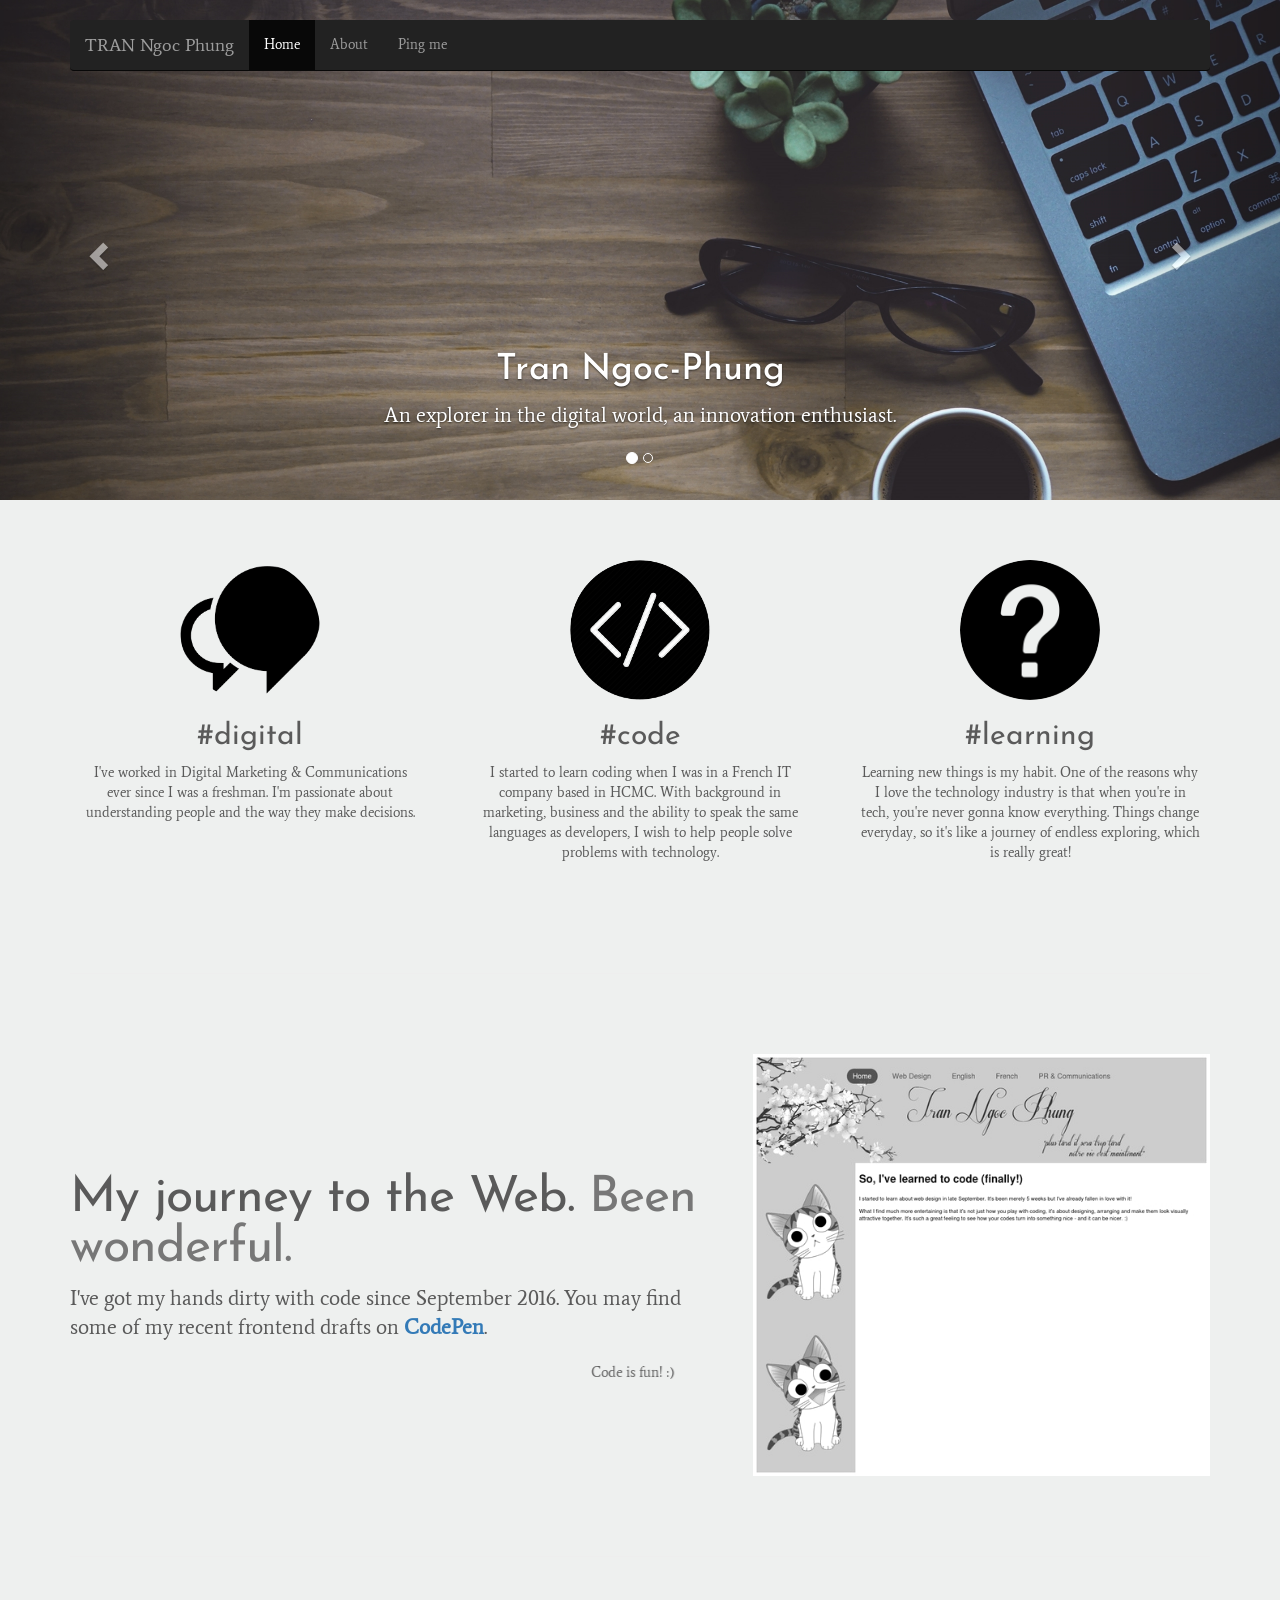
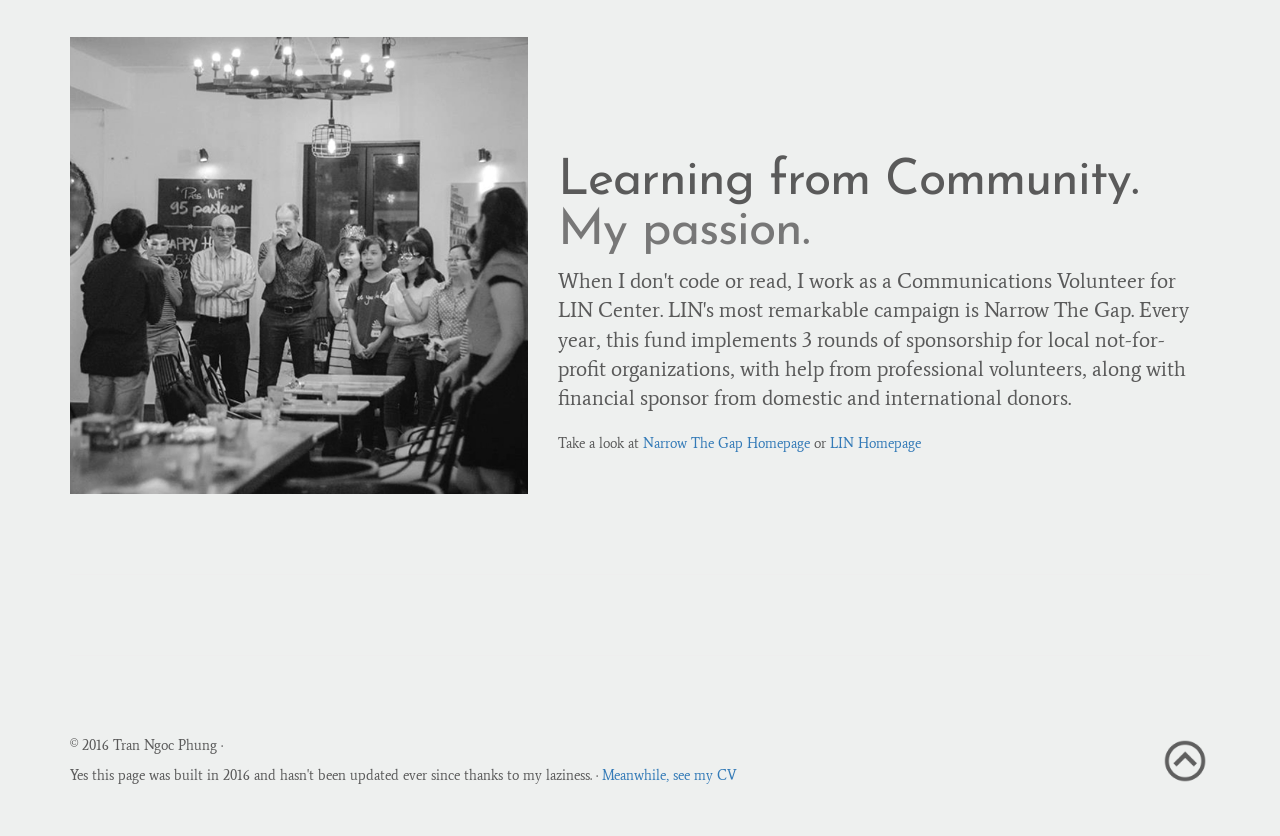
==== commit 95bac4d8: "change in cv / update index" ====
--- a/index.html
+++ b/index.html
@@ -232,7 +232,7 @@
       <!-- FOOTER -->
       <footer>
         <p class="pull-right"><a href="#"><img class="back-to-top" src="img/back-to-top.png"></a></p>
-        <p id="contact">&copy; 2016-2017 Tran Ngoc Phung &middot; <a href="mailto:tnp1606@gmail.com?Subject=Hello" target="_top">Drop me a line</a> &middot;  <a href="/cv.html" target="_top">My CV</a></p>
+        <p id="contact">&copy; 2016 Tran Ngoc Phung &middot; <p>Yes this page was built in 2016 and hasn't been updated ever since thanks to my laziness.</a> &middot;  <a href="/cv.html" target="_top">Meanwhile, see my CV</a></p>
       </footer>
 
     </div><!-- /.container -->
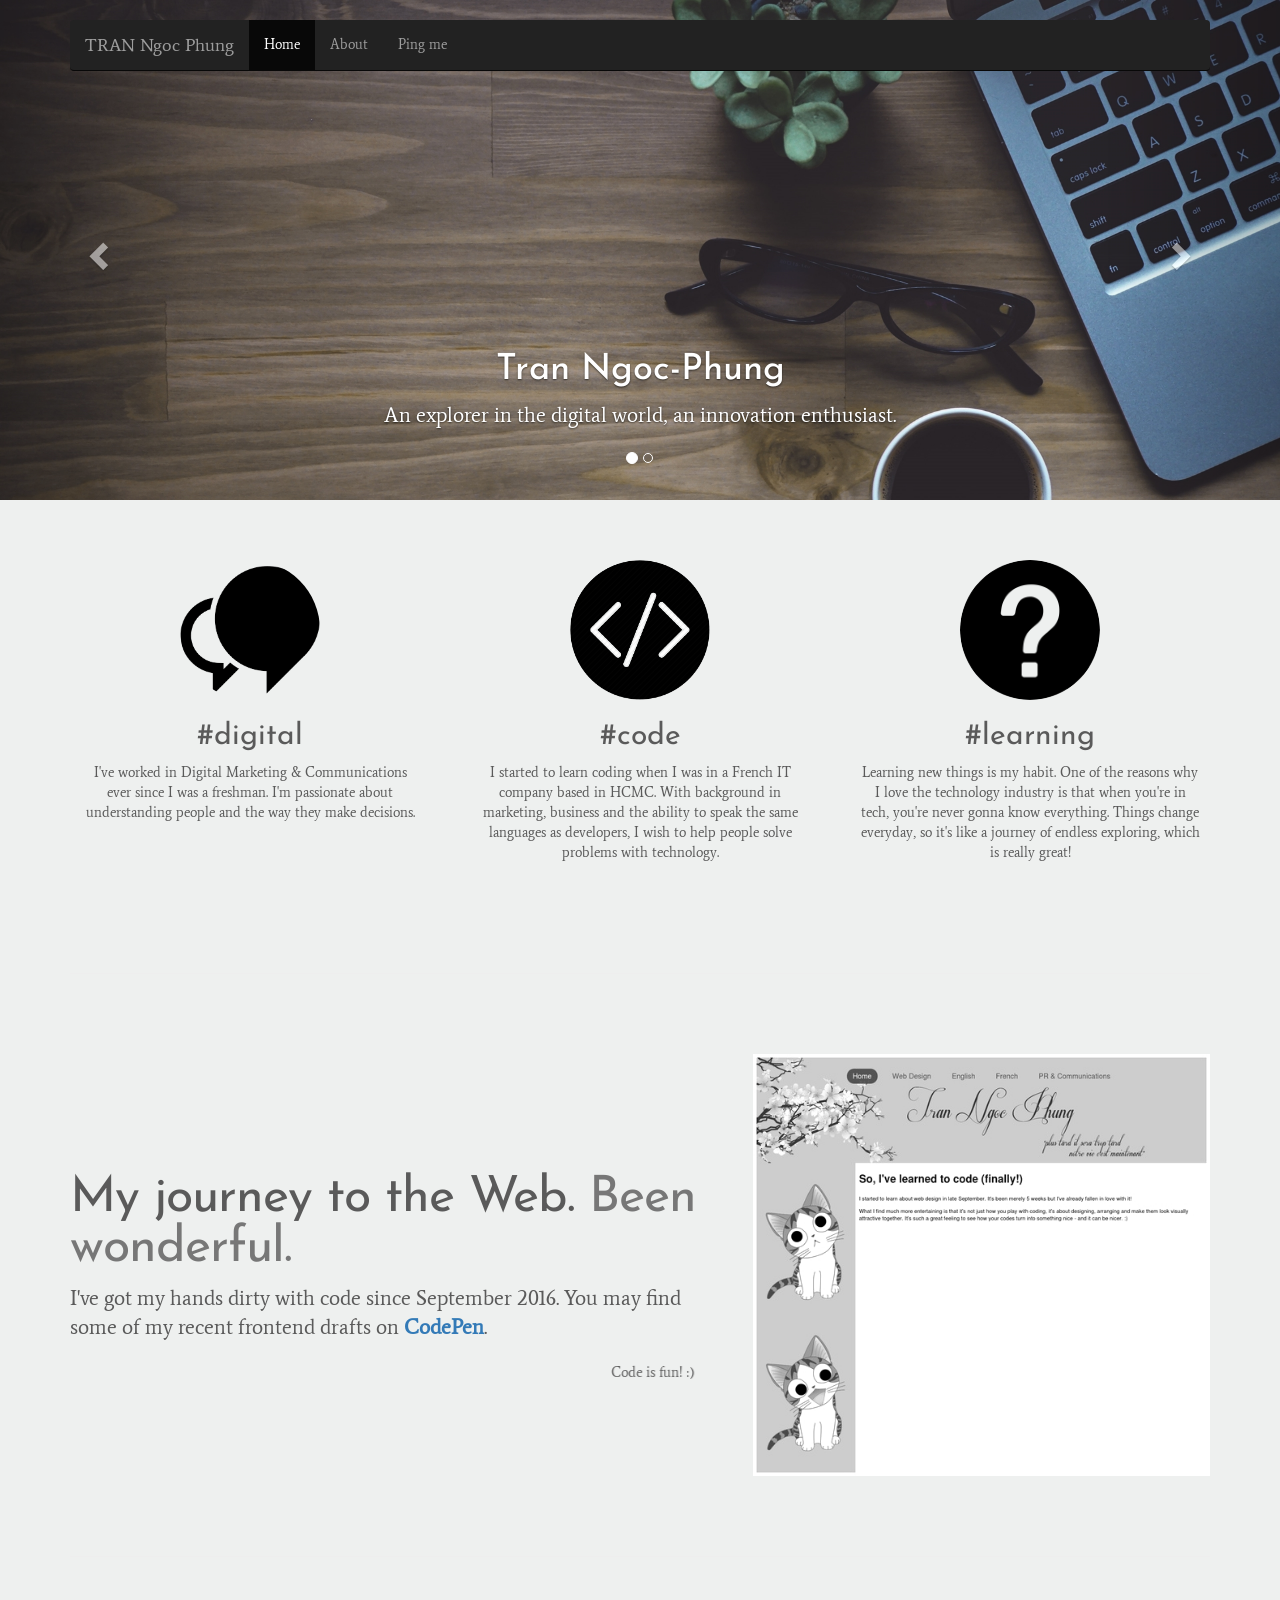
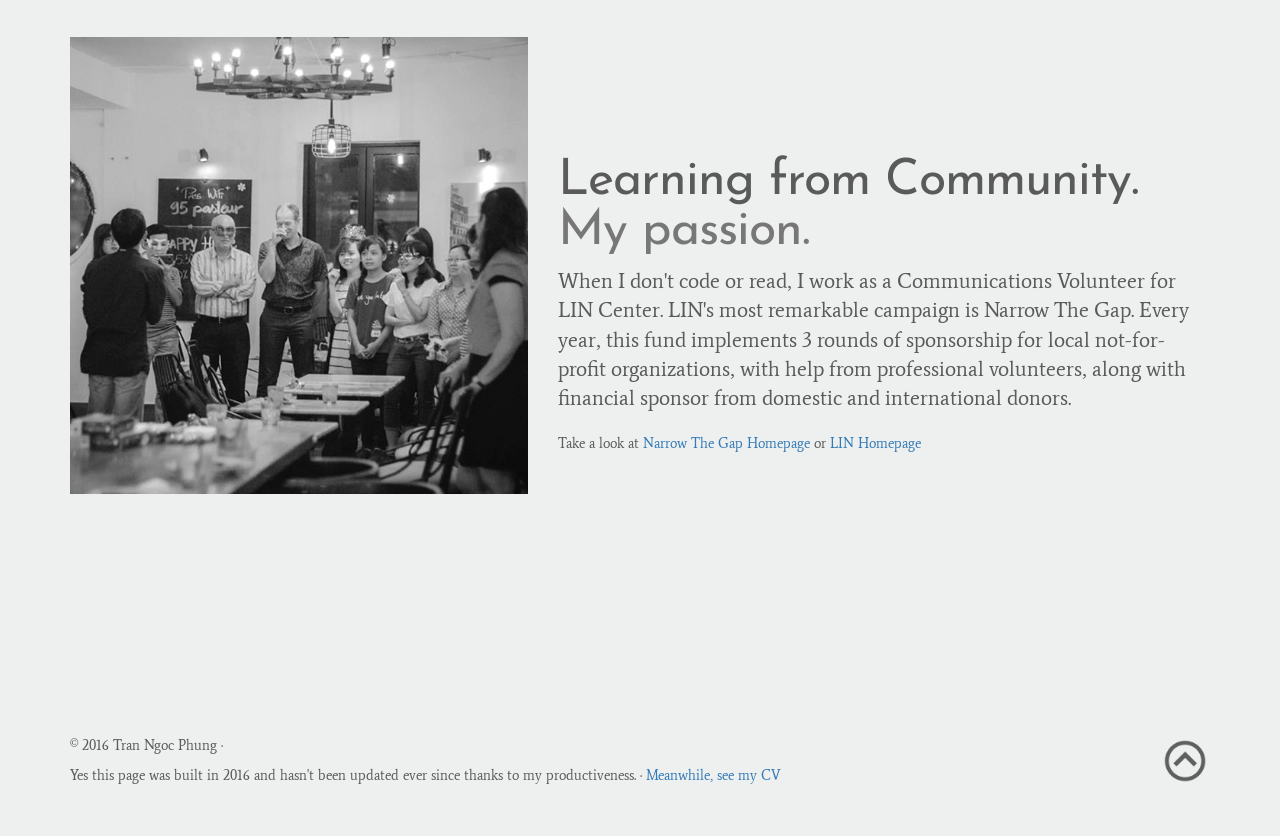
==== commit 973746ed: "commit cv" ====
--- a/index.html
+++ b/index.html
@@ -232,7 +232,7 @@
       <!-- FOOTER -->
       <footer>
         <p class="pull-right"><a href="#"><img class="back-to-top" src="img/back-to-top.png"></a></p>
-        <p id="contact">&copy; 2016 Tran Ngoc Phung &middot; <p>Yes this page was built in 2016 and hasn't been updated ever since thanks to my laziness.</a> &middot;  <a href="/cv.html" target="_top">Meanwhile, see my CV</a></p>
+        <p id="contact">&copy; 2016 Tran Ngoc Phung &middot; <p>Yes this page was built in 2016 and hasn't been updated ever since thanks to my productiveness.</a> &middot;  <a href="/cv.html" target="_top">Meanwhile, see my CV</a></p>
       </footer>
 
     </div><!-- /.container -->
